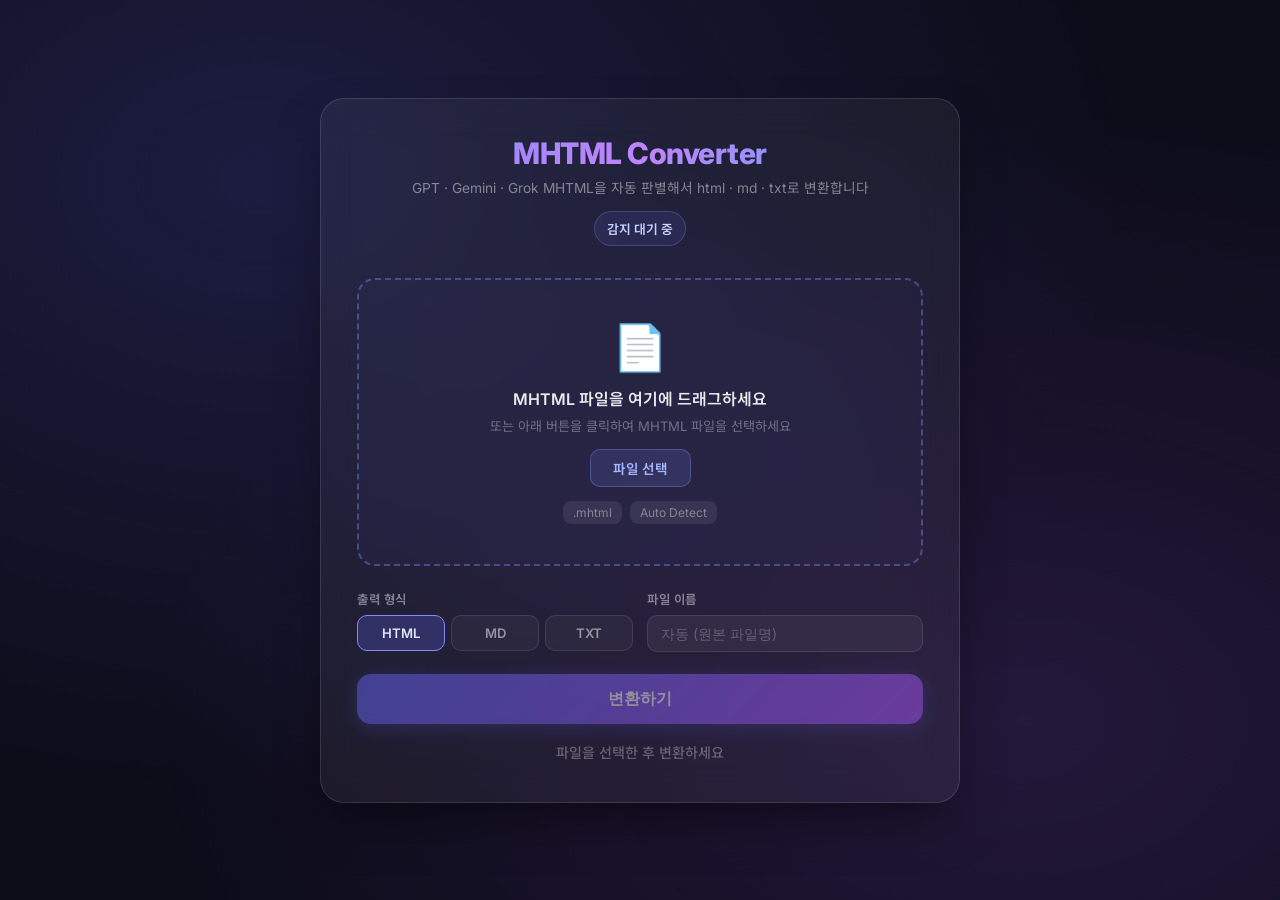
==== index.html @ 6f1febf1 "Rename mhtml-converter.html to index.html" ====
<!DOCTYPE html>
<html lang="ko">
<head>
<meta charset="UTF-8">
<meta name="viewport" content="width=device-width, initial-scale=1.0">
<title>Unified MHTML Converter</title>
<link href="https://fonts.googleapis.com/css2?family=Inter:wght@400;500;600;700;800&family=Noto+Sans+KR:wght@400;700&display=swap" rel="stylesheet">
<link rel="stylesheet" href="./mhtml-converter.css">
</head>
<body>

<div class="card">
  <div class="logo">
    <h1>MHTML Converter</h1>
    <p>GPT · Gemini · Grok MHTML을 자동 판별해서 html · md · txt로 변환합니다</p>
    <div class="platform-pill" id="platform-pill">감지 대기 중</div>
  </div>

  <div class="dropzone" id="dropzone">
    <span class="dropzone-icon">📄</span>
    <h3 id="drop-title">MHTML 파일을 여기에 드래그하세요</h3>
    <p id="drop-sub">또는 아래 버튼을 클릭하여 MHTML 파일을 선택하세요</p>
    <div class="choose-btn" id="choose-btn">파일 선택</div>
    <div class="file-chips">
      <span class="chip">.mhtml</span>
      <span class="chip">Auto Detect</span>
    </div>
  </div>
  <input type="file" id="fileInput" accept=".mhtml">

  <div class="options">
    <div>
      <div class="option-label">출력 형식</div>
      <div class="format-group">
        <div class="fmt-btn active" data-fmt="html">HTML</div>
        <div class="fmt-btn" data-fmt="md">MD</div>
        <div class="fmt-btn" data-fmt="txt">TXT</div>
      </div>
    </div>
    <div>
      <div class="option-label">파일 이름</div>
      <input type="text" id="filename-input" class="filename-input" placeholder="자동 (원본 파일명)">
    </div>
  </div>

  <button class="convert-btn" id="convert-btn" disabled>변환하기</button>
  <div class="status idle" id="status">파일을 선택한 후 변환하세요</div>
  <a class="download-btn" id="download-btn">⬇ 파일 다운로드</a>
</div>

<script src="./mhtml-converter.js"></script>
</body>
</html>
---- mhtml-converter.css ----
* { box-sizing: border-box; margin: 0; padding: 0; }

body {
  font-family: 'Inter', 'Noto Sans KR', sans-serif;
  background: #0d0d1a;
  min-height: 100vh;
  display: flex;
  flex-direction: column;
  align-items: center;
  justify-content: center;
  padding: 30px 20px;
  overflow-x: hidden;
}

body::before {
  content: '';
  position: fixed;
  inset: 0;
  background:
    radial-gradient(ellipse at 20% 20%, rgba(99,102,241,0.18) 0%, transparent 60%),
    radial-gradient(ellipse at 80% 80%, rgba(168,85,247,0.15) 0%, transparent 60%);
  pointer-events: none;
}

.card {
  width: 100%;
  max-width: 640px;
  background: rgba(255,255,255,0.05);
  border: 1px solid rgba(255,255,255,0.12);
  border-radius: 24px;
  padding: 36px;
  backdrop-filter: blur(20px);
  box-shadow: 0 25px 50px -12px rgba(0,0,0,0.5);
}

.logo {
  text-align: center;
  margin-bottom: 32px;
}

.logo h1 {
  font-size: 1.85rem;
  font-weight: 800;
  background: linear-gradient(135deg, #818cf8, #c084fc 50%, #60a5fa);
  -webkit-background-clip: text;
  background-clip: text;
  -webkit-text-fill-color: transparent;
  letter-spacing: -0.5px;
}

.logo p {
  margin-top: 6px;
  color: rgba(255,255,255,0.45);
  font-size: 0.86rem;
}

.platform-pill {
  margin: 14px auto 0;
  display: inline-flex;
  align-items: center;
  gap: 8px;
  padding: 7px 12px;
  border-radius: 999px;
  border: 1px solid rgba(129,140,248,0.28);
  background: rgba(99,102,241,0.12);
  color: #c7d2fe;
  font-size: 0.8rem;
  font-weight: 600;
}

.dropzone {
  border: 2px dashed rgba(129,140,248,0.4);
  border-radius: 18px;
  padding: 40px 20px;
  text-align: center;
  cursor: pointer;
  transition: all 0.25s ease;
  background: rgba(99,102,241,0.03);
  position: relative;
}

.dropzone:hover, .dropzone.hovering {
  border-color: #818cf8;
  background: rgba(99,102,241,0.08);
}

.dropzone-icon {
  font-size: 2.8rem;
  margin-bottom: 12px;
  display: block;
}

.dropzone h3 { color: rgba(255,255,255,0.9); font-size: 1rem; font-weight: 600; }
.dropzone p { color: rgba(255,255,255,0.35); font-size: 0.82rem; margin-top: 6px; }

.dropzone .choose-btn {
  margin-top: 14px;
  display: inline-block;
  padding: 8px 22px;
  background: rgba(129,140,248,0.15);
  border: 1px solid rgba(129,140,248,0.35);
  border-radius: 10px;
  color: #a5b4fc;
  font-size: 0.85rem;
  font-weight: 600;
  cursor: pointer;
  transition: all 0.2s;
}

.dropzone .choose-btn:hover { background: rgba(129,140,248,0.28); }

.file-chips {
  display: flex;
  gap: 8px;
  flex-wrap: wrap;
  justify-content: center;
  margin-top: 14px;
}

.chip {
  background: rgba(255,255,255,0.08);
  border-radius: 8px;
  padding: 4px 10px;
  font-size: 0.75rem;
  color: rgba(255,255,255,0.4);
}

.options {
  margin-top: 24px;
  display: grid;
  grid-template-columns: 1fr 1fr;
  gap: 14px;
}

.option-label {
  font-size: 0.78rem;
  font-weight: 600;
  color: rgba(255,255,255,0.45);
  text-transform: uppercase;
  letter-spacing: 0.6px;
  margin-bottom: 7px;
}

.format-group {
  display: flex;
  gap: 6px;
}

.fmt-btn {
  flex: 1;
  padding: 9px 6px;
  border-radius: 10px;
  border: 1px solid rgba(255,255,255,0.1);
  background: rgba(255,255,255,0.04);
  color: rgba(255,255,255,0.5);
  font-family: 'Inter', monospace;
  font-size: 0.82rem;
  font-weight: 600;
  cursor: pointer;
  transition: all 0.18s;
  text-align: center;
}

.fmt-btn:hover { border-color: rgba(129,140,248,0.5); color: #a5b4fc; }
.fmt-btn.active {
  background: rgba(99,102,241,0.25);
  border-color: #818cf8;
  color: #e0e7ff;
}

.filename-input {
  width: 100%;
  padding: 9px 13px;
  border-radius: 10px;
  border: 1px solid rgba(255,255,255,0.1);
  background: rgba(255,255,255,0.05);
  color: #e0e7ff;
  font-size: 0.88rem;
  font-family: 'Inter', sans-serif;
  transition: border-color 0.2s;
  outline: none;
}

.filename-input:focus { border-color: rgba(129,140,248,0.6); }
.filename-input::placeholder { color: rgba(255,255,255,0.25); }

.convert-btn {
  margin-top: 22px;
  width: 100%;
  padding: 14px;
  border-radius: 14px;
  border: none;
  background: linear-gradient(135deg, #6366f1, #a855f7);
  color: white;
  font-size: 1rem;
  font-weight: 700;
  font-family: 'Inter', sans-serif;
  cursor: pointer;
  transition: all 0.22s;
  box-shadow: 0 4px 20px rgba(99,102,241,0.4);
  letter-spacing: 0.2px;
}

.convert-btn:hover { transform: translateY(-1px); box-shadow: 0 8px 30px rgba(99,102,241,0.5); }
.convert-btn:active { transform: translateY(0); }
.convert-btn:disabled { opacity: 0.5; cursor: not-allowed; transform: none; }

.status {
  margin-top: 18px;
  min-height: 24px;
  text-align: center;
  font-size: 0.88rem;
  font-weight: 500;
}

.status.idle { color: rgba(255,255,255,0.3); }
.status.working { color: #a5b4fc; }
.status.done { color: #86efac; }
.status.error { color: #fca5a5; }

.download-btn {
  margin-top: 14px;
  width: 100%;
  padding: 12px;
  border-radius: 12px;
  border: 1px solid rgba(134,239,172,0.35);
  background: rgba(134,239,172,0.08);
  color: #86efac;
  font-size: 0.92rem;
  font-weight: 700;
  cursor: pointer;
  text-decoration: none;
  display: none;
  text-align: center;
  transition: all 0.2s;
  font-family: 'Inter', sans-serif;
}

.download-btn:hover { background: rgba(134,239,172,0.15); transform: translateY(-1px); }
input[type=file] { display: none; }

@media (max-width: 640px) {
  .card { padding: 26px 20px; }
  .options { grid-template-columns: 1fr; }
}
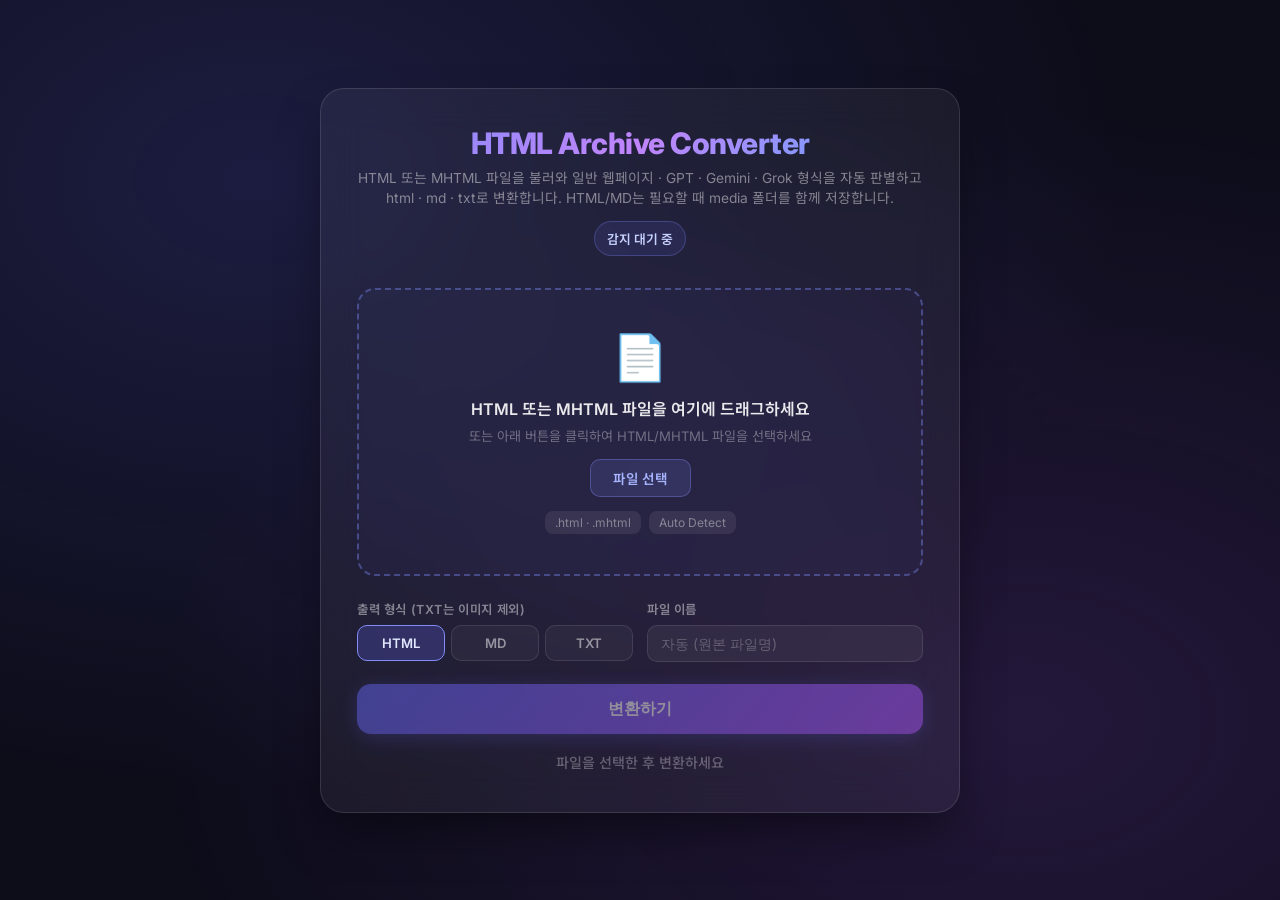
==== commit e555c753: "Add files via upload" ====
--- a/index.html
+++ b/index.html
@@ -1,53 +1,53 @@
-<!DOCTYPE html>
-<html lang="ko">
-<head>
-<meta charset="UTF-8">
-<meta name="viewport" content="width=device-width, initial-scale=1.0">
-<title>Unified MHTML Converter</title>
-<link href="https://fonts.googleapis.com/css2?family=Inter:wght@400;500;600;700;800&family=Noto+Sans+KR:wght@400;700&display=swap" rel="stylesheet">
-<link rel="stylesheet" href="./mhtml-converter.css">
-</head>
-<body>
-
-<div class="card">
-  <div class="logo">
-    <h1>MHTML Converter</h1>
-    <p>GPT · Gemini · Grok MHTML을 자동 판별해서 html · md · txt로 변환합니다</p>
-    <div class="platform-pill" id="platform-pill">감지 대기 중</div>
-  </div>
-
-  <div class="dropzone" id="dropzone">
-    <span class="dropzone-icon">📄</span>
-    <h3 id="drop-title">MHTML 파일을 여기에 드래그하세요</h3>
-    <p id="drop-sub">또는 아래 버튼을 클릭하여 MHTML 파일을 선택하세요</p>
-    <div class="choose-btn" id="choose-btn">파일 선택</div>
-    <div class="file-chips">
-      <span class="chip">.mhtml</span>
+<!DOCTYPE html>
+<html lang="ko">
+<head>
+<meta charset="UTF-8">
+<meta name="viewport" content="width=device-width, initial-scale=1.0">
+<title>HTML Archive Converter</title>
+<link href="https://fonts.googleapis.com/css2?family=Inter:wght@400;500;600;700;800&family=Noto+Sans+KR:wght@400;700&display=swap" rel="stylesheet">
+<link rel="stylesheet" href="./mhtml-converter.css">
+</head>
+<body>
+
+<div class="card">
+  <div class="logo">
+    <h1>HTML Archive Converter</h1>
+    <p>HTML 또는 MHTML 파일을 불러와 일반 웹페이지 · GPT · Gemini · Grok 형식을 자동 판별하고 html · md · txt로 변환합니다. HTML/MD는 필요할 때 media 폴더를 함께 저장합니다.</p>
+    <div class="platform-pill" id="platform-pill">감지 대기 중</div>
+  </div>
+
+  <div class="dropzone" id="dropzone">
+    <span class="dropzone-icon">📄</span>
+    <h3 id="drop-title">HTML 또는 MHTML 파일을 여기에 드래그하세요</h3>
+    <p id="drop-sub">또는 아래 버튼을 클릭하여 HTML/MHTML 파일을 선택하세요</p>
+    <div class="choose-btn" id="choose-btn">파일 선택</div>
+    <div class="file-chips">
+      <span class="chip">.html · .mhtml</span>
       <span class="chip">Auto Detect</span>
     </div>
   </div>
-  <input type="file" id="fileInput" accept=".mhtml">
-
-  <div class="options">
-    <div>
-      <div class="option-label">출력 형식</div>
-      <div class="format-group">
-        <div class="fmt-btn active" data-fmt="html">HTML</div>
-        <div class="fmt-btn" data-fmt="md">MD</div>
-        <div class="fmt-btn" data-fmt="txt">TXT</div>
-      </div>
-    </div>
-    <div>
-      <div class="option-label">파일 이름</div>
-      <input type="text" id="filename-input" class="filename-input" placeholder="자동 (원본 파일명)">
-    </div>
-  </div>
-
-  <button class="convert-btn" id="convert-btn" disabled>변환하기</button>
-  <div class="status idle" id="status">파일을 선택한 후 변환하세요</div>
-  <a class="download-btn" id="download-btn">⬇ 파일 다운로드</a>
-</div>
-
-<script src="./mhtml-converter.js"></script>
-</body>
-</html>
+  <input type="file" id="fileInput" accept=".html,.htm,.mhtml,.mht,text/html,message/rfc822,multipart/related">
+
+  <div class="options">
+    <div>
+      <div class="option-label">출력 형식 (TXT는 이미지 제외)</div>
+      <div class="format-group">
+        <div class="fmt-btn active" data-fmt="html">HTML</div>
+        <div class="fmt-btn" data-fmt="md">MD</div>
+        <div class="fmt-btn" data-fmt="txt">TXT</div>
+      </div>
+    </div>
+    <div>
+      <div class="option-label">파일 이름</div>
+      <input type="text" id="filename-input" class="filename-input" placeholder="자동 (원본 파일명)">
+    </div>
+  </div>
+
+  <button class="convert-btn" id="convert-btn" disabled>변환하기</button>
+  <div class="status idle" id="status">파일을 선택한 후 변환하세요</div>
+  <a class="download-btn" id="download-btn">⬇ 파일 다운로드</a>
+</div>
+
+<script src="./mhtml-converter.js"></script>
+</body>
+</html>
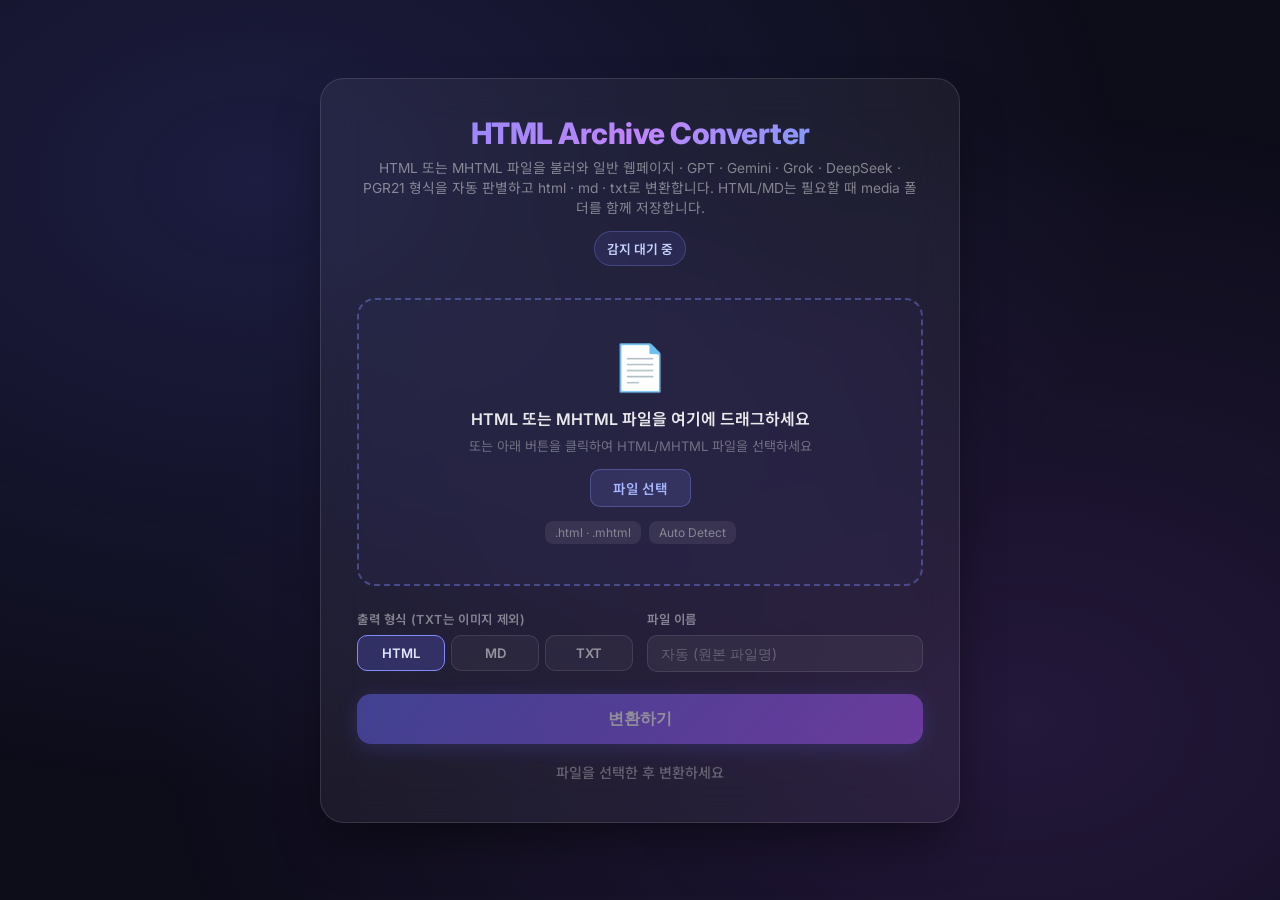
==== commit 615125f5: "Add DeepSeek and PGR21 conversion support DeepSeek: detect chat pages via .ds-message/.ds-markdown a" ====
--- a/index.html
+++ b/index.html
@@ -3,7 +3,7 @@
 <head>
 <meta charset="UTF-8">
 <meta name="viewport" content="width=device-width, initial-scale=1.0">
-<title>HTML Archive Converter</title>
+<title>HTML Archive Converter</title>
 <link href="https://fonts.googleapis.com/css2?family=Inter:wght@400;500;600;700;800&family=Noto+Sans+KR:wght@400;700&display=swap" rel="stylesheet">
 <link rel="stylesheet" href="./mhtml-converter.css">
 </head>
@@ -11,26 +11,26 @@
 
 <div class="card">
   <div class="logo">
-    <h1>HTML Archive Converter</h1>
-    <p>HTML 또는 MHTML 파일을 불러와 일반 웹페이지 · GPT · Gemini · Grok 형식을 자동 판별하고 html · md · txt로 변환합니다. HTML/MD는 필요할 때 media 폴더를 함께 저장합니다.</p>
+    <h1>HTML Archive Converter</h1>
+    <p>HTML 또는 MHTML 파일을 불러와 일반 웹페이지 · GPT · Gemini · Grok · DeepSeek · PGR21 형식을 자동 판별하고 html · md · txt로 변환합니다. HTML/MD는 필요할 때 media 폴더를 함께 저장합니다.</p>
     <div class="platform-pill" id="platform-pill">감지 대기 중</div>
   </div>
 
   <div class="dropzone" id="dropzone">
     <span class="dropzone-icon">📄</span>
-    <h3 id="drop-title">HTML 또는 MHTML 파일을 여기에 드래그하세요</h3>
-    <p id="drop-sub">또는 아래 버튼을 클릭하여 HTML/MHTML 파일을 선택하세요</p>
+    <h3 id="drop-title">HTML 또는 MHTML 파일을 여기에 드래그하세요</h3>
+    <p id="drop-sub">또는 아래 버튼을 클릭하여 HTML/MHTML 파일을 선택하세요</p>
     <div class="choose-btn" id="choose-btn">파일 선택</div>
     <div class="file-chips">
-      <span class="chip">.html · .mhtml</span>
-      <span class="chip">Auto Detect</span>
-    </div>
-  </div>
-  <input type="file" id="fileInput" accept=".html,.htm,.mhtml,.mht,text/html,message/rfc822,multipart/related">
+      <span class="chip">.html · .mhtml</span>
+      <span class="chip">Auto Detect</span>
+    </div>
+  </div>
+  <input type="file" id="fileInput" accept=".html,.htm,.mhtml,.mht,text/html,message/rfc822,multipart/related">
 
   <div class="options">
     <div>
-      <div class="option-label">출력 형식 (TXT는 이미지 제외)</div>
+      <div class="option-label">출력 형식 (TXT는 이미지 제외)</div>
       <div class="format-group">
         <div class="fmt-btn active" data-fmt="html">HTML</div>
         <div class="fmt-btn" data-fmt="md">MD</div>
